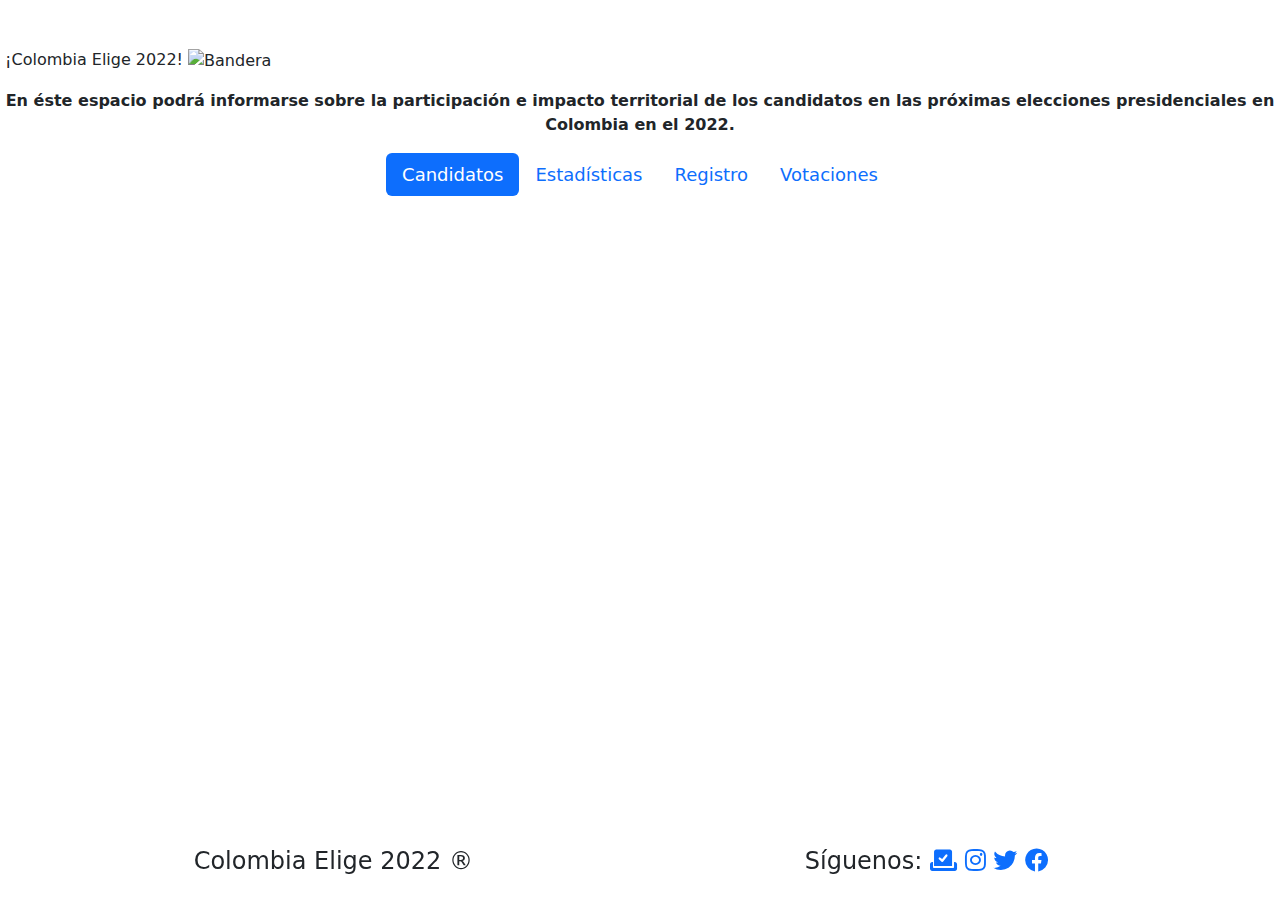
==== pages/acercaDe.html @ f74124a4 "arreglo de footer en principal" ====
<!DOCTYPE html>
<html lang="es-CO">
<head>
    <meta charset="UTF-8">
    <meta http-equiv="X-UA-Compatible" content="IE=edge">
    <meta name="viewport" content="width=device-width, initial-scale=1.0">
    <title>COLOMBIA ELIGE 2022</title>

    <!--Estilos aplicados-->
    
    <link rel="preconnect" href="https://fonts.googleapis.com"><!--hoja de estilos de google para las fuentes-->
    <link rel="preconnect" href="https://fonts.gstatic.com" crossorigin><!--hoja de estilos de google para las fuentes-->
    <link href="https://fonts.googleapis.com/css2?family=Ruthie&display=swap" rel="stylesheet"><!--hoja de estilos de google para las fuentes-->
    <link href="https://cdn.jsdelivr.net/npm/bootstrap@5.0.2/dist/css/bootstrap.min.css" rel="stylesheet">
    <link rel="stylesheet" href="https://cdnjs.cloudflare.com/ajax/libs/font-awesome/6.0.0-beta2/css/all.min.css" referrerpolicy="no-referrer" />
    <link href="assets/css/main.css" rel="stylesheet"><!--hoja de estilos principal-->
    <link href="../pages/css/estilo.css" rel="stylesheet">
</head>
<style>

  th, td {
    text-align: center;
    padding: 8px;
    font-family: Arial, Helvetica, sans-serif;
  }
  .Contenedor {
    width: 100%;
    max-width:2000px;
    margin:0 auto;
    overflow: hidden;
   
  }

  </style>
<body>
  <div class="Contenedor">  
    <div class="Contenedor banner"></div>
    <div>
        <header><br><br>
                <p class="bannerText">
                    &nbsp;¡Colombia Elige 2022!
                    <img src="assets/img/bandera.png" width="65" height="65" alt="Bandera" title="Colombia" />
 

                </p>
                <center><p class="bannerText2"><strong>
                    En éste espacio podrá informarse sobre la participación e impacto territorial de los candidatos en las próximas elecciones presidenciales en Colombia en el 2022.</strong>
                </p></center>
                
            </p>
        </header>
    </div>
    <div>
            <ul class="Contenedor nav nav-pills justify-content-center">
            <li class="nav-item">
                <a class="nav-link active" aria-current="page" href="#"><font size="4px">Candidatos</font></a>
            </li>
            <li class="nav-item">
                <a class="nav-link" href="pages/estadisticas.htm"><font size="4px">Estadísticas</font></a>
            </li>
            <li class="nav-item">
                <a class="nav-link" href="pages/registro.htm"><font size="4px">Registro</font></a>
            </li>
            <li class="nav-item">
              <a class="nav-link" href="pages/Votación.htm"><font size="4px">Votaciones</font></a>
          </li>
            </ul>
    </div><br/>
       
        <section>
            <div class="container">
                <div class="row">
                  <div class="col-10 offset-1">
                    <div class="row" >
                      
                    
                    </div>
                  </div>
                </div>
              </div>
              <br/><br/>
        </section>
        
        <footer class="fixed-bottom">
            <div class="container">
              <div class="row">
                <div class="col-10 offset-1">
                  <div class="row d-flex">
                    <div class="col-lg-8 col-md-6 col-sm-12">
                      <h4>Colombia Elige 2022 ®</h4>
                      <!-- <h4>Acerca de</h4>
                      <p>Colombia Elije 2022 es una organización creada para dar a conocer los candidatos presidenciales de Colombia y mantener a la ciudadanía informada sobre el progreso porcentual de cada uno en las regiones del país.</p> -->
                    </div>
                    <div class="col">
                      <h4>Síguenos:
                        <a href="#"><i class="fas fa-vote-yea"></i></a>
                        <a href="#"><i class="fab fa-instagram"></i></a>
                        <a href="#"><i class="fab fa-twitter"></i></a>
                        <a href="#"><i class="fab fa-facebook"></i></a>
                      </h4>
                    </div>
                  </div>
                </div>
              </div>                
              <!-- <div class="row text-center">
                  <div class="col-lg-12 col-md-12 col-sm-12">
                    <h4><b> Colombia Elige 2022 ®</b></h4>
                  </div>
              </div> -->
            </div>
        </footer>
    </div>
    <script src="https://cdn.jsdelivr.net/npm/@popperjs/core@2.9.2/dist/umd/popper.min.js" integrity="sha384-IQsoLXl5PILFhosVNubq5LC7Qb9DXgDA9i+tQ8Zj3iwWAwPtgFTxbJ8NT4GN1R8p" crossorigin="anonymous"></script>
    <script src="https://cdn.jsdelivr.net/npm/bootstrap@5.0.2/dist/js/bootstrap.min.js" integrity="sha384-cVKIPhGWiC2Al4u+LWgxfKTRIcfu0JTxR+EQDz/bgldoEyl4H0zUF0QKbrJ0EcQF" crossorigin="anonymous"></script>
</body>
</html>
---- pages/css/estilo.css ----
.sobre{
    padding:5px;
    border-radius: 1em;
    transition:all 0.4s ease;
    box-shadow:0 .125rem .25rem rgba(0,0,0,.075);

    
  }
  
.sobre:hover{
    transition:all 0.4s ease;
    -webkit-box-shadow:0px 4px 20px -5px rgba(0,0,0,0.75);
    -moz-box-shadow:0px 4px 20px -5px rgba(0,0,0,0.75);
    box-shadow:0px 4px 20px -5px rgba(0,0,0,0.75)
  }

.sobreinicio{
    padding:15px;
    border-radius: 1em;
    transition:all 0.4s ease;
    box-shadow:0 .125rem .25rem rgba(0,0,0,.075)
  }
  
.sobreinicio:hover{
    width:300px;
    height: 300px;
    transition:all 0.4s ease;
    -webkit-box-shadow:0px 4px 20px -5px rgba(0,0,0,0.75);
    -moz-box-shadow:0px 4px 20px -5px rgba(0,0,0,0.75);
    box-shadow:0px 4px 20px -5px rgba(0,0,0,0.75)
  }
  .mapadiv{
    width: 80%;
    margin-right: 0%;
  }

  .mapadiv path{
    fill: #ffffff;
    stroke: #575757;
    stroke-width: 2PX;
  }

  .mapadiv :hover{
    fill: #800000;
  }

  section {
    padding-top: 10px;
  }

/*colores por regiones*/
/*-----------------------------------------------------------------------------------------------------------*/
/*Pacífica*/
#COL1404, #COL1406, #COL1415, #COL1408{
  fill: #FF7400;
}
/*Pacífica-hover*/
#COL1404:hover, #COL1406:hover, #COL1415:hover, #COL1408:hover{
  fill: #ff5100;
}
/*-----------------------------------------------------------------------------------------------------------*/
/*Orinoquía*/
#COL1425, #COL1427, #COL1422, #COL1420{
  fill: #FFF000;
}
/*Orinoquía-hover*/
#COL1425:hover, #COL1427:hover, #COL1422:hover, #COL1420:hover{
  fill: #ffd900;
}
/*-----------------------------------------------------------------------------------------------------------*/
/*Andina*/
#COL1421,#COL1405,#COL1402,#COL1401,#COL1398,#COL1397,#COL1317,#COL1315,#COL1314,#COL1400,#COL1399{
  fill: #00C1FF;
}
/*Andina-hover*/
#COL1421:hover,#COL1405:hover,#COL1402:hover,#COL1401:hover,#COL1398:hover,#COL1397:hover,#COL1317:hover,#COL1315:hover,#COL1314:hover,#COL1400:hover,#COL1399:hover{
  fill: #0084ff;
}
/*-----------------------------------------------------------------------------------------------------------*/
/*Caribe*/
#COL1316,#COL1318,#COL1412,#COL1413,#COL1414,#COL1416,#COL1417{
  fill: #FF0000;
}
/*Caribe-hover*/
#COL1316:hover,#COL1318:hover,#COL1412:hover,#COL1413:hover,#COL1414:hover,#COL1416:hover,#COL1417:hover{
  fill: #950000;
}
/*-----------------------------------------------------------------------------------------------------------*/
/*Amazonía*/
#COL1283,#COL1403,#COL1407,#COL1424,#COL1426,#COL1423{
  fill: #00F10B;
}
/*Amazonía-hover*/
#COL1283:hover,#COL1403:hover,#COL1407:hover,#COL1424:hover,#COL1426:hover,#COL1423:hover{
  fill: #007206;
}

.color1{
  background-color: #fc22228f;
}
.color2{
  background-color: #00bfff65;
}
.color3{
  background-color: #ff5e005e;
}
.color4{
  background-color: #ffd00063;
}
.color5{
  background-color: #2ad10060;
}
.color6{
  background-color: #8622f863;
}

table{
  border-collapse: collapse;
}

td, th {
  padding: 5px 10px;
}

.container{
  padding: 1em 2em;
}

@media (max-width:30em){
  table {
    width: 100%;
    font-size: .9em;
  }
  table tr{
    display: flex;
    flex-direction: column;
    border: 1px solid gray;
    padding: 1em;
    margin-bottom: 1em;
  }

  table thead{
    display: none;
  }
  table td[data-titulo]{
    display: flex;
  }
  table td{
    border: none;
  }
  table td[data-titulo]::before{
    content: attr(data-titulo);
    width: 200px;
    -webkit-text-stroke: 1px black;
    color: grey;
    font-weight: bold;
  }

  .bannerText{
    font-size: calc(3em + 1vw)
  }
}
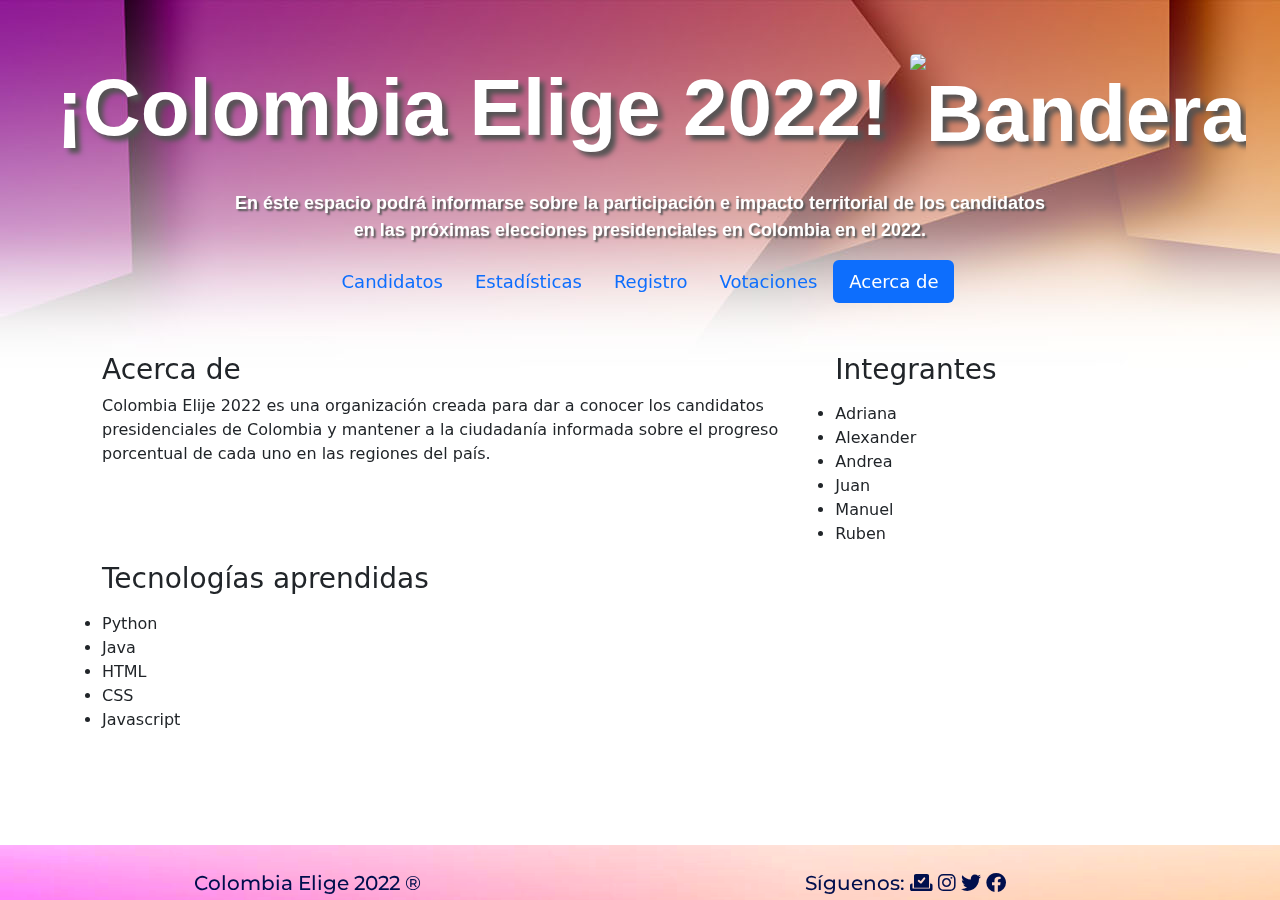
==== commit 42a266c0: "arreglo de footer en todas las paginas y nueva pag" ====
--- a/pages/acercaDe.html
+++ b/pages/acercaDe.html
@@ -8,14 +8,18 @@
 
     <!--Estilos aplicados-->
     
+   
+    
+    <link href="https://cdn.jsdelivr.net/npm/bootstrap@5.0.2/dist/css/bootstrap.min.css" rel="stylesheet">
+    <link rel="stylesheet" href="https://cdnjs.cloudflare.com/ajax/libs/font-awesome/6.0.0-beta2/css/all.min.css" referrerpolicy="no-referrer" />
+    <link href="../assets/css/main.css" rel="stylesheet"><!--hoja de estilos principal-->
+    <link href="css/estilo.css" rel="stylesheet">
+    <!--fonts-->
     <link rel="preconnect" href="https://fonts.googleapis.com"><!--hoja de estilos de google para las fuentes-->
     <link rel="preconnect" href="https://fonts.gstatic.com" crossorigin><!--hoja de estilos de google para las fuentes-->
+    <link href="https://fonts.googleapis.com/css2?family=Montserrat:ital,wght@1,800&display=swap" rel="stylesheet">
     <link href="https://fonts.googleapis.com/css2?family=Ruthie&display=swap" rel="stylesheet"><!--hoja de estilos de google para las fuentes-->
-    <link href="https://cdn.jsdelivr.net/npm/bootstrap@5.0.2/dist/css/bootstrap.min.css" rel="stylesheet">
-    <link rel="stylesheet" href="https://cdnjs.cloudflare.com/ajax/libs/font-awesome/6.0.0-beta2/css/all.min.css" referrerpolicy="no-referrer" />
-    <link href="assets/css/main.css" rel="stylesheet"><!--hoja de estilos principal-->
-    <link href="../pages/css/estilo.css" rel="stylesheet">
-</head>
+    </head>
 <style>
 
   th, td {
@@ -53,7 +57,7 @@
     <div>
             <ul class="Contenedor nav nav-pills justify-content-center">
             <li class="nav-item">
-                <a class="nav-link active" aria-current="page" href="#"><font size="4px">Candidatos</font></a>
+                <a class="nav-link" href="../index.htm"><font size="4px">Candidatos</font></a>
             </li>
             <li class="nav-item">
                 <a class="nav-link" href="pages/estadisticas.htm"><font size="4px">Estadísticas</font></a>
@@ -64,20 +68,46 @@
             <li class="nav-item">
               <a class="nav-link" href="pages/Votación.htm"><font size="4px">Votaciones</font></a>
           </li>
+            <li class="nav-item">
+                <a class="nav-link active" aria-current="page" href="#"><font size="4px">Acerca de</font></a>
+          </li>
             </ul>
     </div><br/>
        
         <section>
             <div class="container">
                 <div class="row">
-                  <div class="col-10 offset-1">
-                    <div class="row" >
-                      
-                    
-                    </div>
-                  </div>
+                      <div class="col-lg-8 col-md-6 col-sm-12">
+                        <h3>Acerca de</h3>
+                        <p>Colombia Elije 2022 es una organización creada para dar a conocer los candidatos presidenciales de
+                          Colombia y mantener a la ciudadanía informada sobre el progreso porcentual de cada uno en las regiones del
+                          país.</p>
+                      </div>
+                      <div class="col-lg-4 col-md-6 col-sm-12">
+                        <h3>Integrantes</h3>
+                        <p>
+                            <li>Adriana</li>
+                            <li>Alexander</li>
+                            <li>Andrea</li>
+                            <li>Juan</li>
+                            <li>Manuel</li>
+                            <li>Ruben</li>
+                        </p>
+                      </div>
                 </div>
-              </div>
+                <div class="row">
+                    <div class="col-lg-4 col-md-6 col-sm-12">
+                        <h3>Tecnologías aprendidas</h3>
+                        <p>
+                            <li>Python</li>
+                            <li>Java</li>
+                            <li>HTML</li>
+                            <li>CSS</li>
+                            <li>Javascript</li>
+                        </p>
+                      </div>
+                </div>
+            </div>
               <br/><br/>
         </section>
         
@@ -85,28 +115,24 @@
             <div class="container">
               <div class="row">
                 <div class="col-10 offset-1">
-                  <div class="row d-flex">
+                  <div class="row">
                     <div class="col-lg-8 col-md-6 col-sm-12">
-                      <h4>Colombia Elige 2022 ®</h4>
-                      <!-- <h4>Acerca de</h4>
-                      <p>Colombia Elije 2022 es una organización creada para dar a conocer los candidatos presidenciales de Colombia y mantener a la ciudadanía informada sobre el progreso porcentual de cada uno en las regiones del país.</p> -->
+                      <h5>Colombia Elige 2022 ®</h5>
                     </div>
-                    <div class="col">
-                      <h4>Síguenos:
-                        <a href="#"><i class="fas fa-vote-yea"></i></a>
-                        <a href="#"><i class="fab fa-instagram"></i></a>
-                        <a href="#"><i class="fab fa-twitter"></i></a>
-                        <a href="#"><i class="fab fa-facebook"></i></a>
-                      </h4>
+                    <div class="col-lg-4 col-md-6 col-sm-12 sociales">
+                      <h5>Síguenos:
+                      
+                          <i class="fas fa-vote-yea"></i>
+                          <i class="fab fa-instagram"></i>
+                          <i class="fab fa-twitter"></i>
+                          <i class="fab fa-facebook"></i>
+                        
+                      </h5>
                     </div>
                   </div>
                 </div>
               </div>                
-              <!-- <div class="row text-center">
-                  <div class="col-lg-12 col-md-12 col-sm-12">
-                    <h4><b> Colombia Elige 2022 ®</b></h4>
-                  </div>
-              </div> -->
+              
             </div>
         </footer>
     </div>
--- a/assets/css/main.css
+++ b/assets/css/main.css
@@ -0,0 +1,72 @@
+body {
+  margin: 0;
+  padding: 0;
+}
+
+a {
+  text-decoration: none;
+}
+
+.banner {
+  background: URL(../img/back.jpg) top center no-repeat;
+  position: fixed;
+  margin: 0 auto;
+  width: 100%;
+  height: 100%;
+  z-index: -99;
+}
+
+.bannerText {
+  font-family: "Helvetica Neue", Helvetica, Arial, sans;
+  color: #fff;
+  text-shadow: rgb(83, 83, 83) 5px 5px 5px;
+  font-size: 80px;
+  font-weight: 800;
+  text-align: center;
+}
+
+.bannerText2 {
+  align-self: center;
+  width: 900px;
+  font-family: Arial, Helvetica, sans-serif;
+  color: #fff;
+  text-shadow: rgb(83, 83, 83) 2px 2px 2px;
+  font-size: 18px;
+  text-align: center;
+  width: 65%;
+}
+
+.card {
+  /*margin: 15px;*/
+  box-shadow: 0 4px 8px 0 rgba(0,0,0,0.2);
+  transition: 0.3s;
+  border-radius: 2px;
+}
+
+.card:hover {
+  box-shadow: 0 8px 16px 0 rgba(0,0,0,0.2);
+}
+
+img {
+  border-radius: 5px 5px 0 0;
+}
+
+/*.container {
+  padding: 15px 16px;
+}*/
+
+
+
+footer {
+  padding: 10px;
+  background-image: url(../img/footer.jpg);
+  background-size: cover;
+  height:55px;
+  font-family: 'Montserrat', sans-serif;
+  color: rgb(0, 15, 77);
+  
+}
+
+.sociales{
+  color: rgb(0, 15, 77);
+}
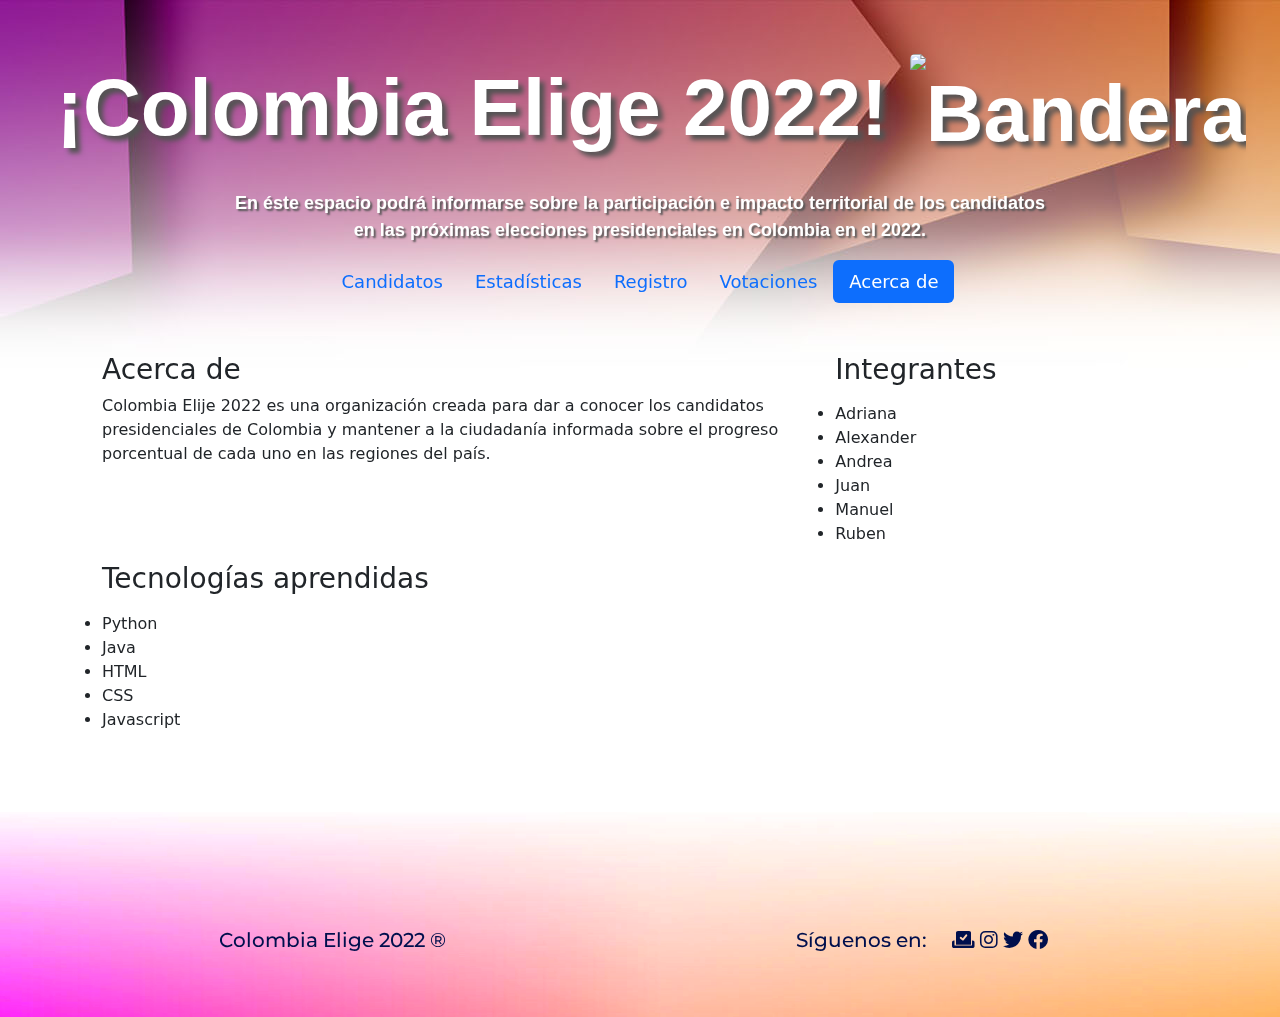
==== commit 7aa4213c: "arreglos footer en general" ====
--- a/pages/acercaDe.html
+++ b/pages/acercaDe.html
@@ -60,13 +60,13 @@
                 <a class="nav-link" href="../index.htm"><font size="4px">Candidatos</font></a>
             </li>
             <li class="nav-item">
-                <a class="nav-link" href="pages/estadisticas.htm"><font size="4px">Estadísticas</font></a>
+                <a class="nav-link" href="estadisticas.htm"><font size="4px">Estadísticas</font></a>
             </li>
             <li class="nav-item">
-                <a class="nav-link" href="pages/registro.htm"><font size="4px">Registro</font></a>
+                <a class="nav-link" href="registro.htm"><font size="4px">Registro</font></a>
             </li>
             <li class="nav-item">
-              <a class="nav-link" href="pages/Votación.htm"><font size="4px">Votaciones</font></a>
+              <a class="nav-link" href="Votación.htm"><font size="4px">Votaciones</font></a>
           </li>
             <li class="nav-item">
                 <a class="nav-link active" aria-current="page" href="#"><font size="4px">Acerca de</font></a>
@@ -111,7 +111,7 @@
               <br/><br/>
         </section>
         
-        <footer class="fixed-bottom">
+        <footer>
             <div class="container">
               <div class="row">
                 <div class="col-10 offset-1">
@@ -120,7 +120,7 @@
                       <h5>Colombia Elige 2022 ®</h5>
                     </div>
                     <div class="col-lg-4 col-md-6 col-sm-12 sociales">
-                      <h5>Síguenos:
+                      <h5>Síguenos en:&nbsp;&nbsp;&nbsp;&nbsp;
                       
                           <i class="fas fa-vote-yea"></i>
                           <i class="fab fa-instagram"></i>
--- a/assets/css/main.css
+++ b/assets/css/main.css
@@ -58,10 +58,10 @@
 
 
 footer {
-  padding: 10px;
+  padding: 100px;
   background-image: url(../img/footer.jpg);
   background-size: cover;
-  height:55px;
+  height:205px;
   font-family: 'Montserrat', sans-serif;
   color: rgb(0, 15, 77);
   
@@ -69,4 +69,5 @@
 
 .sociales{
   color: rgb(0, 15, 77);
+  float: right;
 }
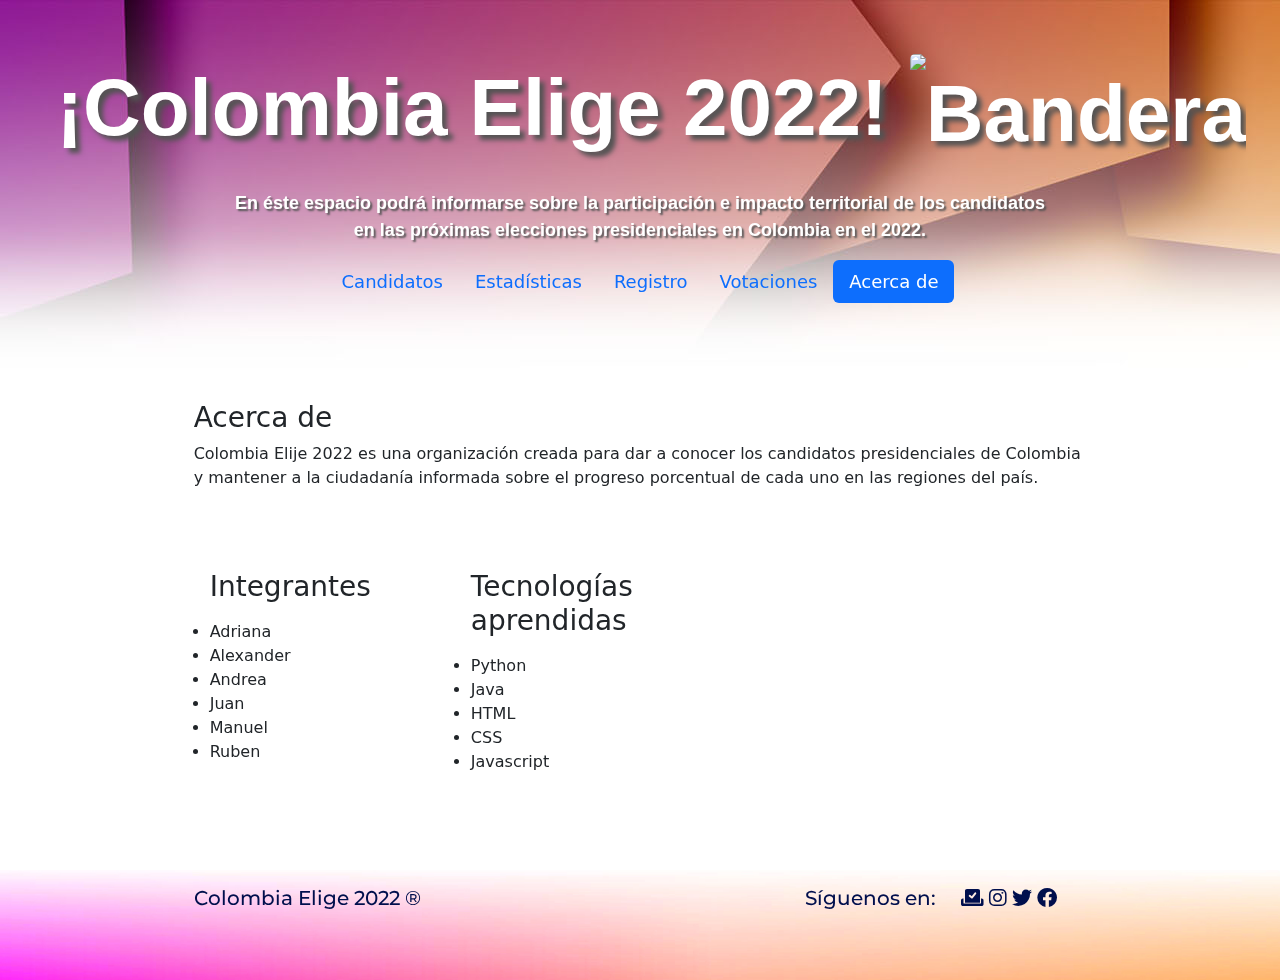
==== commit 4321667c: "cambios generales de footer" ====
--- a/pages/acercaDe.html
+++ b/pages/acercaDe.html
@@ -77,36 +77,55 @@
         <section>
             <div class="container">
                 <div class="row">
-                      <div class="col-lg-8 col-md-6 col-sm-12">
-                        <h3>Acerca de</h3>
-                        <p>Colombia Elije 2022 es una organización creada para dar a conocer los candidatos presidenciales de
-                          Colombia y mantener a la ciudadanía informada sobre el progreso porcentual de cada uno en las regiones del
-                          país.</p>
-                      </div>
-                      <div class="col-lg-4 col-md-6 col-sm-12">
-                        <h3>Integrantes</h3>
-                        <p>
-                            <li>Adriana</li>
-                            <li>Alexander</li>
-                            <li>Andrea</li>
-                            <li>Juan</li>
-                            <li>Manuel</li>
-                            <li>Ruben</li>
-                        </p>
-                      </div>
+                    <div class="col">
+                        <br><br>
+                    </div>
                 </div>
-                <div class="row">
-                    <div class="col-lg-4 col-md-6 col-sm-12">
-                        <h3>Tecnologías aprendidas</h3>
-                        <p>
-                            <li>Python</li>
-                            <li>Java</li>
-                            <li>HTML</li>
-                            <li>CSS</li>
-                            <li>Javascript</li>
-                        </p>
-                      </div>
-                </div>
+                    <div class="row">
+                        <div class="col-10 offset-1">
+                            <div class="row">
+                                <div class="col-lg-12 col-md-6 col-sm-12">
+                                    <h3>Acerca de</h3>
+                                    <p>Colombia Elije 2022 es una organización creada para dar a conocer los candidatos presidenciales de
+                                    Colombia y mantener a la ciudadanía informada sobre el progreso porcentual de cada uno en las regiones del
+                                    país.</p>
+                                </div>
+                            </div>
+                        </div>
+                    </div>
+                    <div class="row">
+                        <div class="col">
+                            <br><br>
+                        </div>
+                    </div>
+                    <div class="row">
+                        <div class="col-10 offset-1">
+                            <div class="row">
+                                <div class="col-lg-3 col-md-3 col-sm-12 m-3">
+                                  <h3>Integrantes</h3>
+                                  <p>
+                                      <li>Adriana</li>
+                                      <li>Alexander</li>
+                                      <li>Andrea</li>
+                                      <li>Juan</li>
+                                      <li>Manuel</li>
+                                      <li>Ruben</li>
+                                  </p>
+                                </div>
+                                <div class="col-lg-3 col-md-3 col-sm-12 m-3">
+                                  <h3>Tecnologías aprendidas</h3>
+                                  <p>
+                                      <li>Python</li>
+                                      <li>Java</li>
+                                      <li>HTML</li>
+                                      <li>CSS</li>
+                                      <li>Javascript</li>
+                                  </p>
+                                </div>
+                            </div>
+                        </div>
+                    </div>
+                
             </div>
               <br/><br/>
         </section>
--- a/assets/css/main.css
+++ b/assets/css/main.css
@@ -58,10 +58,10 @@
 
 
 footer {
-  padding: 100px;
+  /* padding: 100px; */
   background-image: url(../img/footer.jpg);
   background-size: cover;
-  height:205px;
+  height:110px;
   font-family: 'Montserrat', sans-serif;
   color: rgb(0, 15, 77);
   
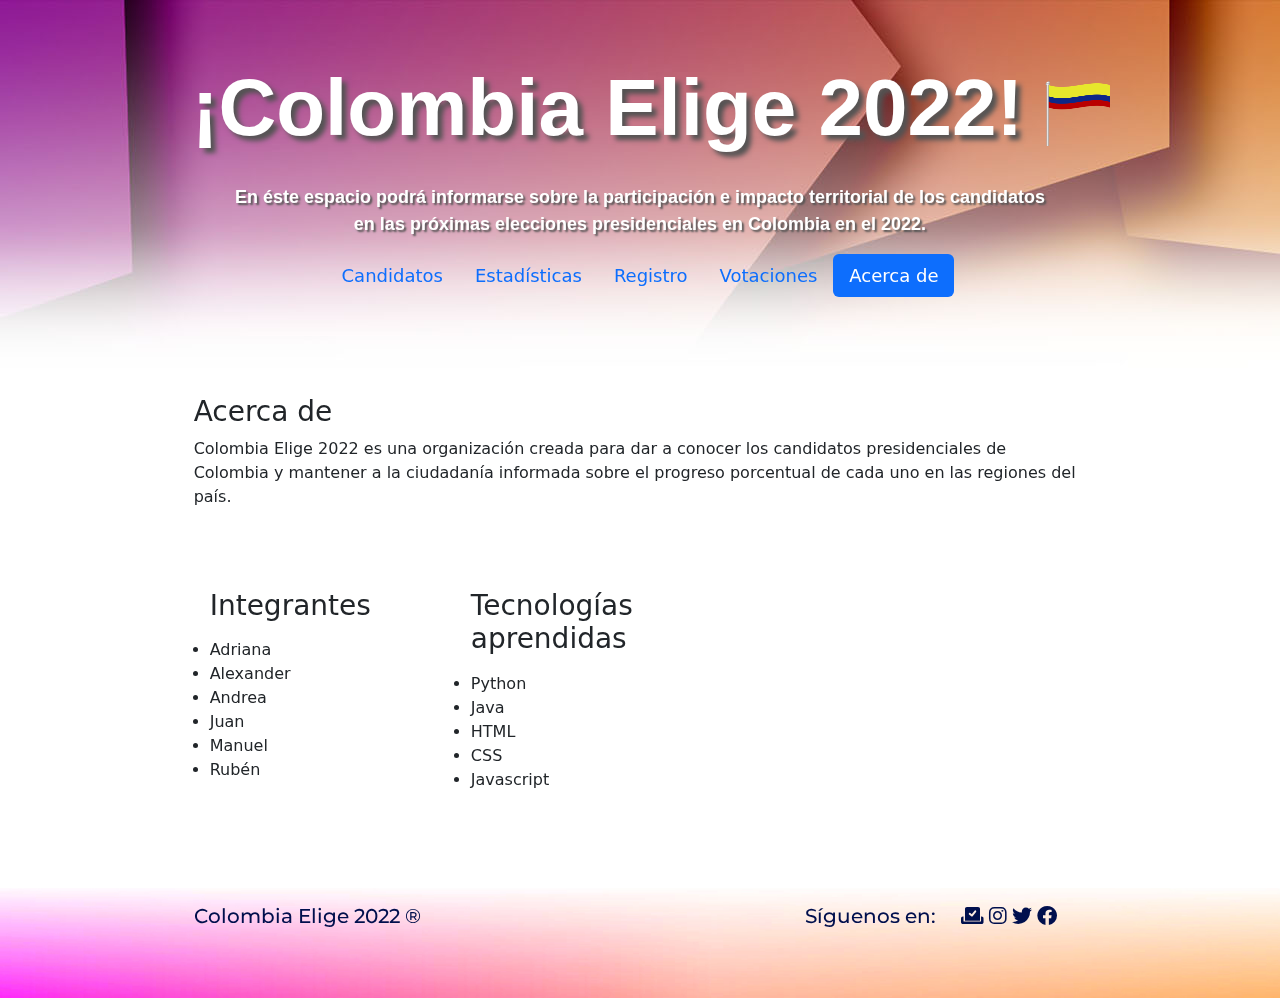
==== commit 49b46055: "arreglo delinks, bandera y ortografía" ====
--- a/pages/acercaDe.html
+++ b/pages/acercaDe.html
@@ -43,7 +43,7 @@
         <header><br><br>
                 <p class="bannerText">
                     &nbsp;¡Colombia Elige 2022!
-                    <img src="assets/img/bandera.png" width="65" height="65" alt="Bandera" title="Colombia" />
+                    <img src="../assets/img/bandera.png" width="65" height="65" alt="Bandera" title="Colombia" />
  
 
                 </p>
@@ -86,7 +86,7 @@
                             <div class="row">
                                 <div class="col-lg-12 col-md-6 col-sm-12">
                                     <h3>Acerca de</h3>
-                                    <p>Colombia Elije 2022 es una organización creada para dar a conocer los candidatos presidenciales de
+                                    <p>Colombia Elige 2022 es una organización creada para dar a conocer los candidatos presidenciales de
                                     Colombia y mantener a la ciudadanía informada sobre el progreso porcentual de cada uno en las regiones del
                                     país.</p>
                                 </div>
@@ -109,7 +109,7 @@
                                       <li>Andrea</li>
                                       <li>Juan</li>
                                       <li>Manuel</li>
-                                      <li>Ruben</li>
+                                      <li>Rubén</li>
                                   </p>
                                 </div>
                                 <div class="col-lg-3 col-md-3 col-sm-12 m-3">
